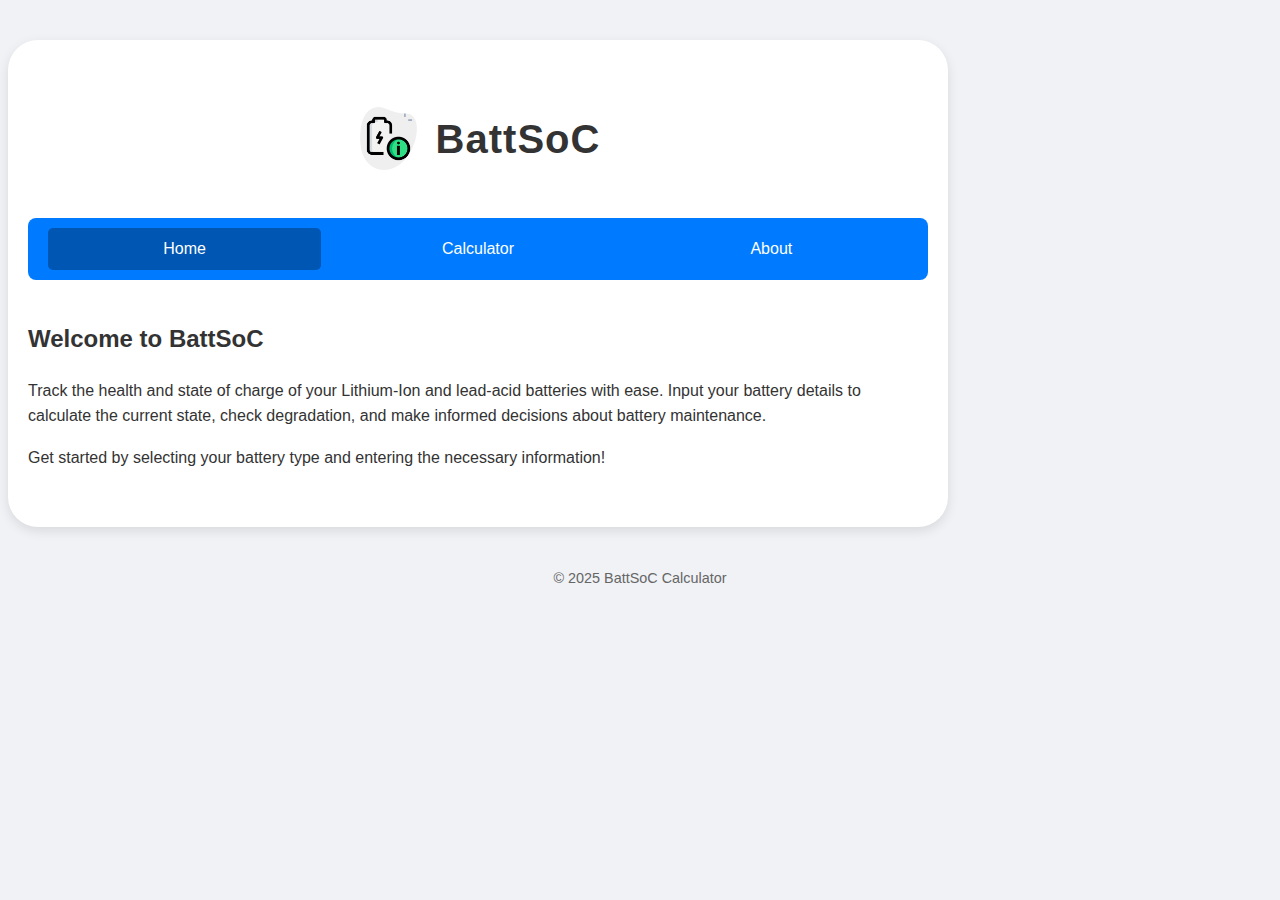
==== index.html @ fb37f73d "Update index.html" ====
<!DOCTYPE html>
<html lang="en">
<head>
  <meta charset="UTF-8">
  <meta name="viewport" content="width=device-width, initial-scale=1.0">
  <title>BattSoC</title>
  <link rel="stylesheet" href="styles/styles.css">
  <!-- Link to Manifest -->
  <link rel="manifest" href="json/manifest.json">
</head>
<body>
  <div class="container">
    <header>
      <!-- Title and Image container -->
      <div class="header-content">
        <img src="battsoc.png" alt="Battery Image" class="header-image">
        <h1>BattSoC</h1>
      </div>
      <nav>
        <button onclick="navigateToPage('home')" class="nav-btn">Home</button>
        <button onclick="navigateToPage('calculator')" class="nav-btn">Calculator</button>
        <button onclick="navigateToPage('about')" class="nav-btn">About</button>
      </nav>
    </header>
    <main>
      <div id="home" class="page" style="display: none;">
        <h2>Welcome to BattSoC</h2>
        <p>Track the health and state of charge of your Lithium-Ion and lead-acid batteries with ease. Input your battery details to calculate the current state, check degradation, and make informed decisions about battery maintenance.</p>
        <p>Get started by selecting your battery type and entering the necessary information!</p>
      </div>
      <div id="calculator" class="page" style="display: none;">
        <form id="soc-form">
          <div class="form-group">
            <label for="battery-type">Battery Type:</label>
            <select class="batt-type" id="battery-type" onchange="toggleCellInput()">
              <option value="" disabled selected>Select Battery Type</option>
              <option value="lithium">Li-Ion (NMC)</option> <!-- Renamed this option -->
              <option value="lead-acid">Lead Acid (12V)</option>
            </select>
          </div>
          <div class="form-group" id="cell-count-group" style="display: none;">
            <label for="cell-count">Number of Cells in Series:</label>
            <input type="number" id="cell-count" placeholder="e.g., 20" min="1" onchange="updateTotalVoltage()">
          </div>
          <!-- Add this div to display total voltage -->
          <div id="total-voltage" class="form-group" style="font-weight: bold;"></div>

          <!-- New input for current max voltage -->
          <div class="form-group" id="current-max-voltage-group" style="display: none;">
            <label for="current-max-voltage">Current Max Voltage (V) at Full Charge:</label>
            <input type="number" id="current-max-voltage" placeholder="Enter current max voltage" step="0.1">
          </div>

          <!-- Renamed input field -->
          <div class="form-group">
            <label for="voltage">Remaining Battery Capacity (Volts):</label>
            <input type="number" id="voltage" placeholder="Enter remaining capacity (e.g., 12.8)" step="0.1">
          </div>
          
          <button type="button" class="btn" onclick="calculateSoC()">Calculate</button>
        </form>
        <div class="output">
          <p id="result" class="result-text">Enter details to calculate State of Charge.</p>
          <div class="progress-container">
            <div id="progress-bar" class="progress"></div>
          </div>
          
          <!-- Degradation Display -->
          <div id="degradation" class="form-group" style="font-weight: bold; display: none;"></div>
          
          <!-- Battery health Display -->
          <div id="battery-health" class="form-group" style="display: none;">
            <p>Remaining Battery Health:</p>
            <span id="battery-health-value"></span>  <!-- This span will contain the value -->
          </div>

          <!-- Consider replacing battery message -->
          <p id="replace-battery" style="font-weight: bold; color: #f44336; text-align: center;"></p>
        </div>
      </div>
      <div id="about" class="page" style="display: none;">
       <h2>About BattSoC</h2>
       <p>BattSoC is a web application designed to help you monitor the health and state of charge (SoC) of your batteries. Whether you use EV Li-Ion (NMC) or Lead Acid batteries, this app allows you to input key details like voltage, cell count, and current max voltage to calculate the SoC and track battery degradation.</p>
       <p>With real-time feedback on battery health and degradation, BattSoC helps you make informed decisions about battery maintenance and replacements, ensuring optimal performance for your devices.</p>
       <p>Start using BattSoC today to keep your batteries running at their best!</p>
     </div>
    </main>
  </div>
  
  <!-- Install Button -->
  <button id="install-btn" style="display:none;">Install App</button>

  <footer>
    <p>&copy; 2025 BattSoC Calculator</p>
  </footer>

  <script src="scripts/script.js"></script>
</body>
</html>
---- styles/styles.css ----
/* General Styling */
body {
  font-family: 'Arial', sans-serif;
  margin: 0;
  padding: 0;
  box-sizing: border-box;
  background-color: #f0f2f5;  /* Light grey background */
  color: #333;
  line-height: 1.6;
}

.container {
  max-width: 900px;
  margin: 8px;
  margin-top: 40px;
  padding: 40px 20px;
  background-color: #fff;
  border-radius: 30px;  /* Rounded corners */
  box-shadow: 0 4px 12px rgba(0, 0, 0, 0.1); /* Soft shadow */
}

header {
  text-align: center;
  margin-bottom: 40px;
}

/* Header content - image and title */
.header-content {
  display: flex;
  align-items: center;
  justify-content: center;
}

.header-image {
  width: 65px; /* Adjust the size as needed */
  height: 65px;
  margin-right: 15px; /* Space between the image and the title */
}

header h1 {
  font-size: 2.5rem;
  font-weight: 600;
  color: #333;
  letter-spacing: 1px;
}

nav {
  display: flex; /* Align items horizontally */
  justify-content: center; /* Center the buttons */
  background-color: #007bff; /* Add background color for the navigation */
  padding: 10px; /* Add padding around the buttons */
  border-radius: 8px; /* Optional: rounded corners for the nav container */
  margin-top: 20px;
}

.nav-btn {
  padding: 12px 18px;
  margin: 0 10px; /* Add horizontal spacing between the buttons */
  background-color: #007bff; /* Button background color */
  color: white;
  border: none;
  cursor: pointer;
  border-radius: 5px;
  font-size: 1rem;
  transition: background-color 0.3s ease;
}

.nav-btn.active, .nav-btn:hover {
  background-color: #0056b3; /* Hover/active background color */
}

.page {
  display: none;
}

.form-group {
  margin-bottom: 20px;
  margin-right: 25px;
}

.batt-type {
  width: 333px;
}

label {
  display: block;
  font-weight: 500;
  margin-bottom: 8px;
  color: #555;
}

input, select, button {
  width: 100%;
  padding: 12px;
  margin-top: 8px;
  border-radius: 8px;
  border: 1px solid #ccc;
  font-size: 1rem;
  transition: border-color 0.3s ease;
}

input:focus, select:focus, button:focus {
  border-color: #007bff;
  outline: none;
}

input, select {
  background-color: #fafafa;
}

button.btn {
  background-color: #28a745;
  color: white;
  font-weight: 600;
  border: none;
  cursor: pointer;
  font-size: 1.1rem;
  transition: background-color 0.3s ease;
}

button.btn:hover {
  background-color: #218838;
}

button:disabled {
  background-color: #d6d8db;
  cursor: not-allowed;
}

/* Progress Bar Styling */
.progress-container {
  width: 100%;
  height: 25px;
  background-color: #e0e0e0;
  border-radius: 8px; /* Rounded corners for progress bar */
  overflow: hidden;
  position: relative;
}

.progress {
  height: 100%;
  background: linear-gradient(90deg, #4caf50, #8bc34a);
  transition: width 0.5s ease;
  border-radius: 8px; /* Rounded corners for progress bar */
  display: flex;
  align-items: center;
  justify-content: center;
  color: white;
  font-weight: bold;
  font-size: 1rem;
  text-shadow: 1px 1px 3px rgba(0, 0, 0, 0.3);
}

.progress[data-low="true"] {
  background: linear-gradient(90deg, #ff9800, #ffc107);
}

.progress[data-critical="true"] {
  background: linear-gradient(90deg, #f44336, #e57373);
}

/* Battery Health Display */
#battery-health {
  margin-top: 30px;
  margin-right: 0px;
  text-align: center;  /* Center the text */
  padding: 15px;
  background-color: #e8f5e9; /* Light green background */
  border-radius: 8px;
  box-shadow: 0 4px 8px rgba(0, 0, 0, 0.1); /* Soft shadow for emphasis */
}

#battery-health span {
  display: block;  /* Make the value appear on a new line */
  font-size: 1.5rem;  /* Make the value larger */
  color: #388e3c;  /* Dark green for the health value */
  font-weight: bold;
}

/* Degradation Display */
#degradation {
  margin-top: 30px;
  margin-right: 0px;
  text-align: center;
  font-size: 1.3rem;  /* Slightly larger font */
  color: #f44336; /* Red for degradation */
  font-weight: 600;  /* Bold for emphasis */
  padding: 10px;
  background-color: #ffebee; /* Light red background */
  border-radius: 8px;
  box-shadow: 0 4px 8px rgba(0, 0, 0, 0.1); /* Soft shadow */
}

/* Output Container */
.output {
  margin-top: 30px;
  text-align: center;
  font-size: 1.3rem;  /* Adjust font size */
  color: #333;
}

.result-text {
  font-size: 1.4rem;  /* Make the result text more prominent */
  font-weight: 600;
  color: #007bff; /* Blue for result text */
  margin-bottom: 20px;
  padding: 10px;
  /*background-color: #e3f2fd; /* Light blue background */
  /*border-radius: 8px;
  /*box-shadow: 0 4px 8px rgba(0, 0, 0, 0.1); /* Soft shadow */
}

footer {
  text-align: center;
  margin-top: 40px;
  font-size: 0.9rem;
  color: #666;
}
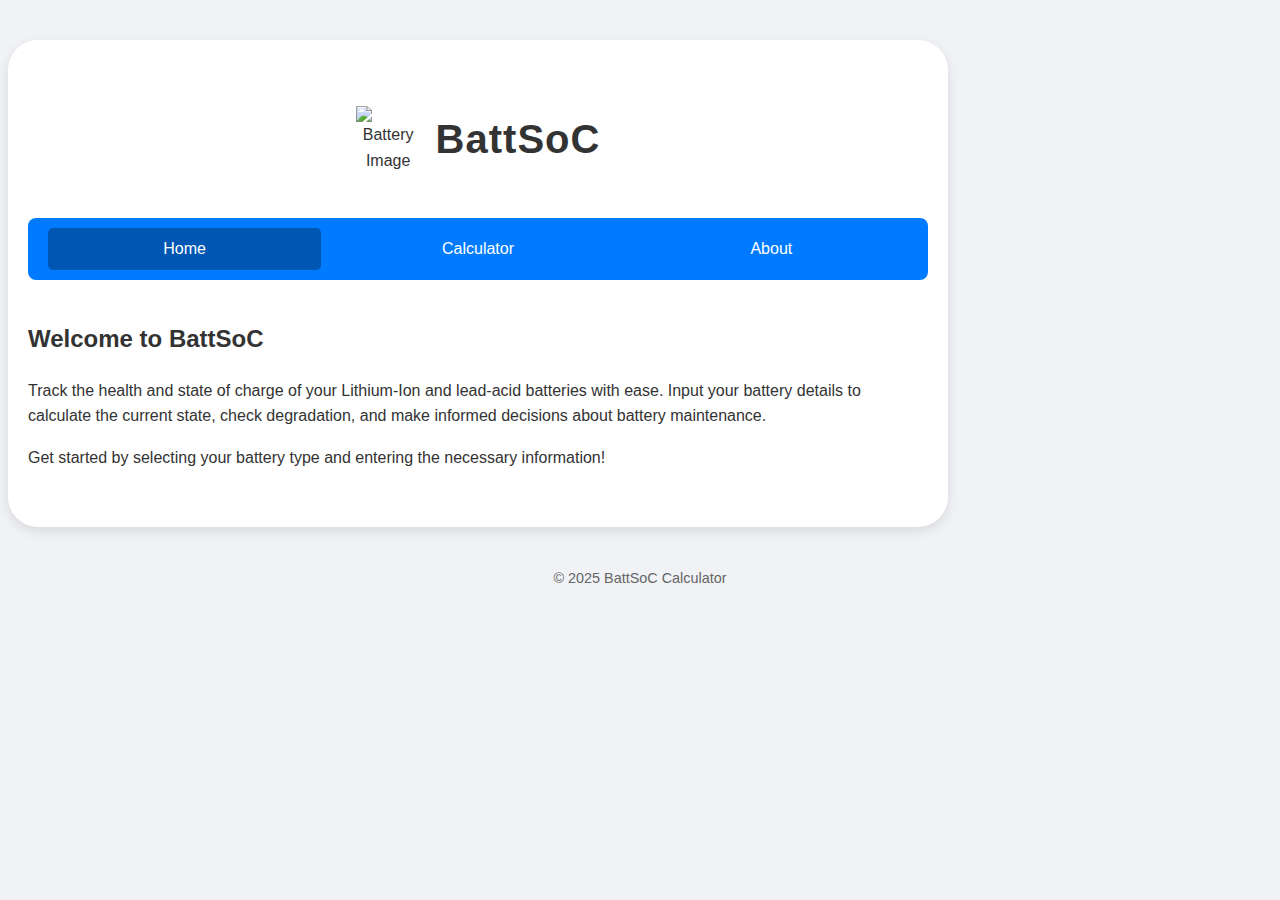
==== commit a0ec96e0: "Update index.html" ====
--- a/index.html
+++ b/index.html
@@ -13,7 +13,7 @@
     <header>
       <!-- Title and Image container -->
       <div class="header-content">
-        <img src="battsoc.png" alt="Battery Image" class="header-image">
+        <img src="icons/battsoc.png" alt="Battery Image" class="header-image">
         <h1>BattSoC</h1>
       </div>
       <nav>
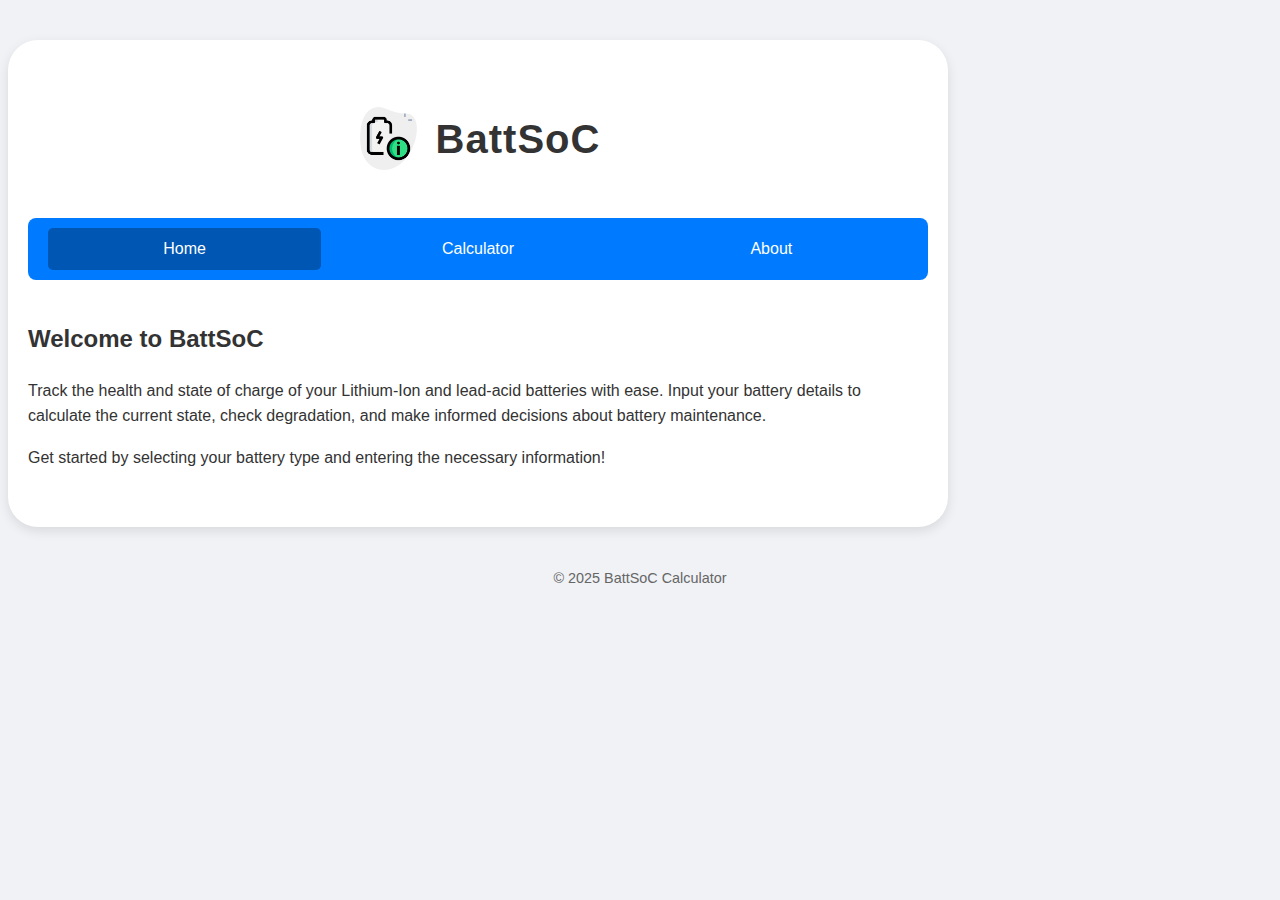
==== commit e3c65f42: "Update index.html" ====
--- a/index.html
+++ b/index.html
@@ -13,7 +13,7 @@
     <header>
       <!-- Title and Image container -->
       <div class="header-content">
-        <img src="icons/battsoc.png" alt="Battery Image" class="header-image">
+        <img src="battsoc.png" alt="Battery Image" class="header-image">
         <h1>BattSoC</h1>
       </div>
       <nav>
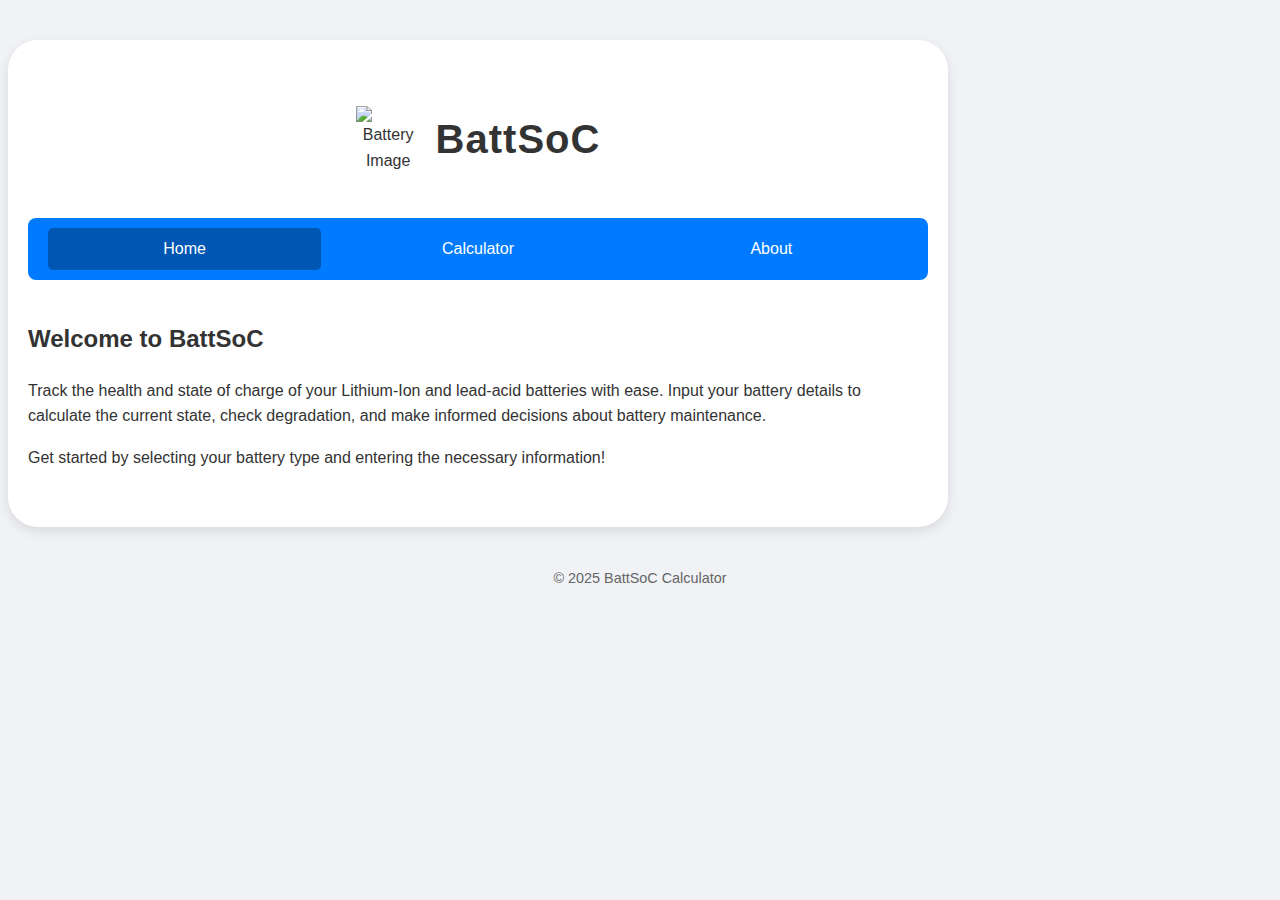
==== commit 3e23249d: "Update index.html" ====
--- a/index.html
+++ b/index.html
@@ -13,7 +13,7 @@
     <header>
       <!-- Title and Image container -->
       <div class="header-content">
-        <img src="battsoc.png" alt="Battery Image" class="header-image">
+        <img src="icons/battsoc.png" alt="Battery Image" class="header-image">
         <h1>BattSoC</h1>
       </div>
       <nav>
@@ -53,8 +53,8 @@
 
           <!-- Renamed input field -->
           <div class="form-group">
-            <label for="voltage">Remaining Battery Capacity (Volts):</label>
-            <input type="number" id="voltage" placeholder="Enter remaining capacity (e.g., 12.8)" step="0.1">
+            <label for="voltage">Current Battery Voltage:</label>
+            <input type="number" id="voltage" placeholder="Enter remaining voltage (e.g., 12.8)" step="0.1">
           </div>
           
           <button type="button" class="btn" onclick="calculateSoC()">Calculate</button>
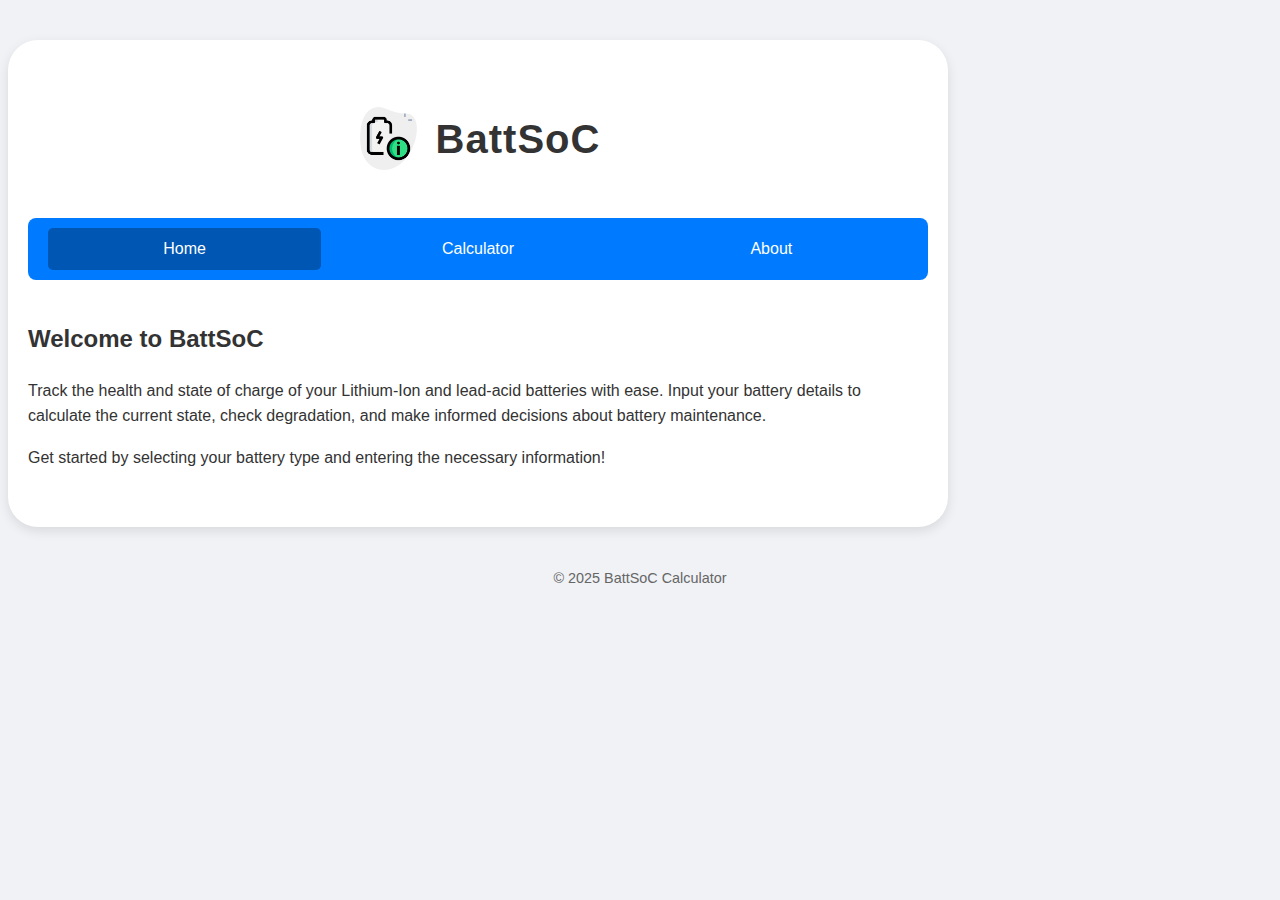
==== commit 0eafea58: "Update index.html" ====
--- a/index.html
+++ b/index.html
@@ -13,7 +13,7 @@
     <header>
       <!-- Title and Image container -->
       <div class="header-content">
-        <img src="icons/battsoc.png" alt="Battery Image" class="header-image">
+        <img src="battsoc.png" alt="Battery Image" class="header-image">
         <h1>BattSoC</h1>
       </div>
       <nav>
